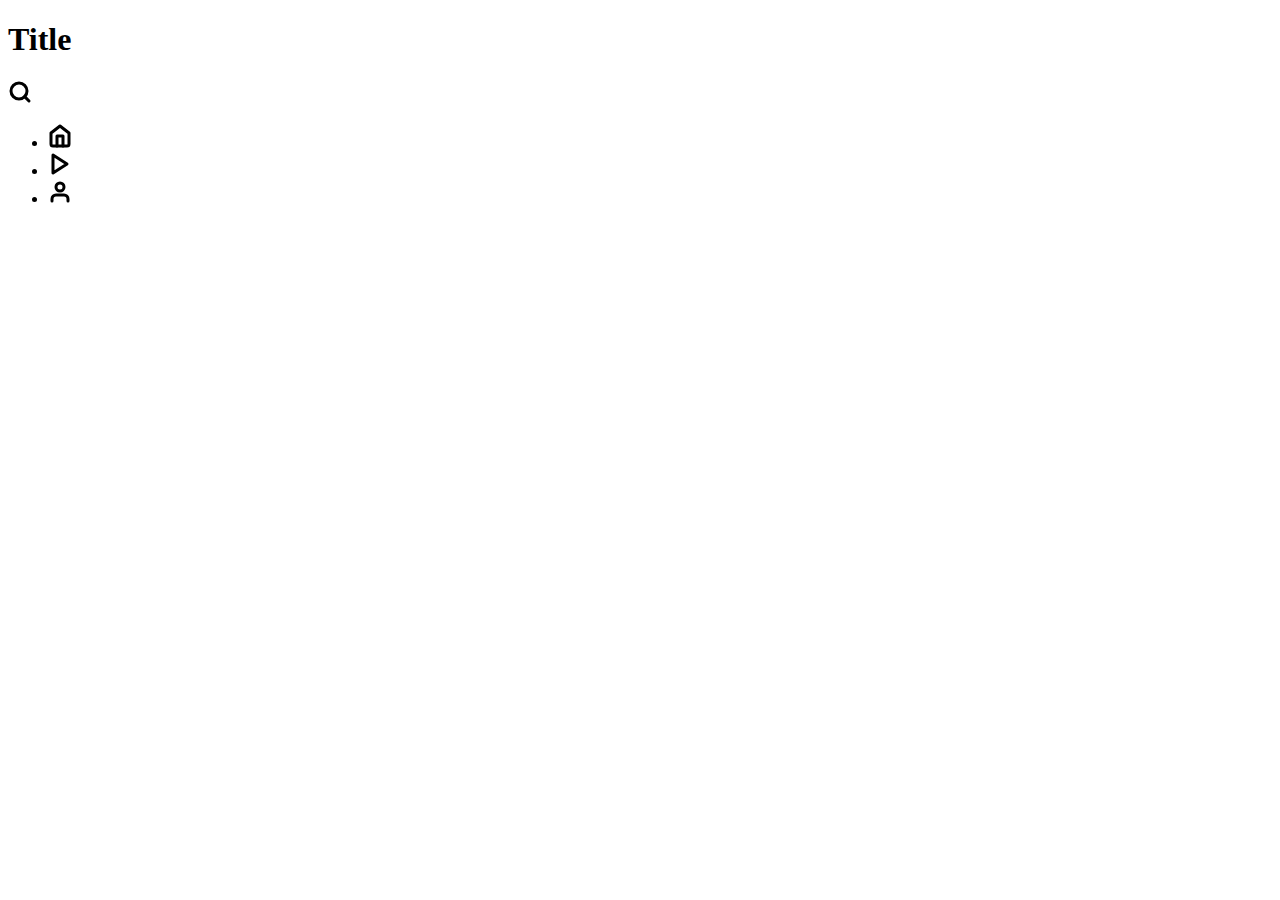
==== index.html @ 8674efd5 "html edited to fit redesigned nav bar" ====
<!DOCTYPE html>
<html>
<head>
    <title>Index</title>

    <link rel="stylesheet" href="style.css">
    <link href="https://fonts.googleapis.com/css2?family=Roboto:wght@400;700&display=swap" rel="stylesheet">

    <meta name="viewport" content="width=device-width, initial-scale=1.0">
	<meta charset="utf-8">
</head>
    
<body>
    <header>
        <div id="header-title"><h1>Title</h1></div>
        <div id="search"><a href="searchPage.html"><img src="images/search.svg" alt="Search"></a></div>
    </header>
    
    <nav>
        <ul>
            <li class="active"><a href="index.html" title="Home"><img src="images/home.svg" alt="Home"></a></li>
            <li><a href="#" title="Find snippets"><img src="images/play.svg" alt=""></a></li>
            <li><a href="userInfo.html" title="Profile"><img src="images/user.svg" alt="Profile"></a></li>
        </ul>
    </nav>

    <div id="content">
        <div class="playlist">

        </div>

    </div> <!-- /content -->

    <footer> <!--would be funny to put an infinite loading sign-->

    </footer>

</body>
</html>
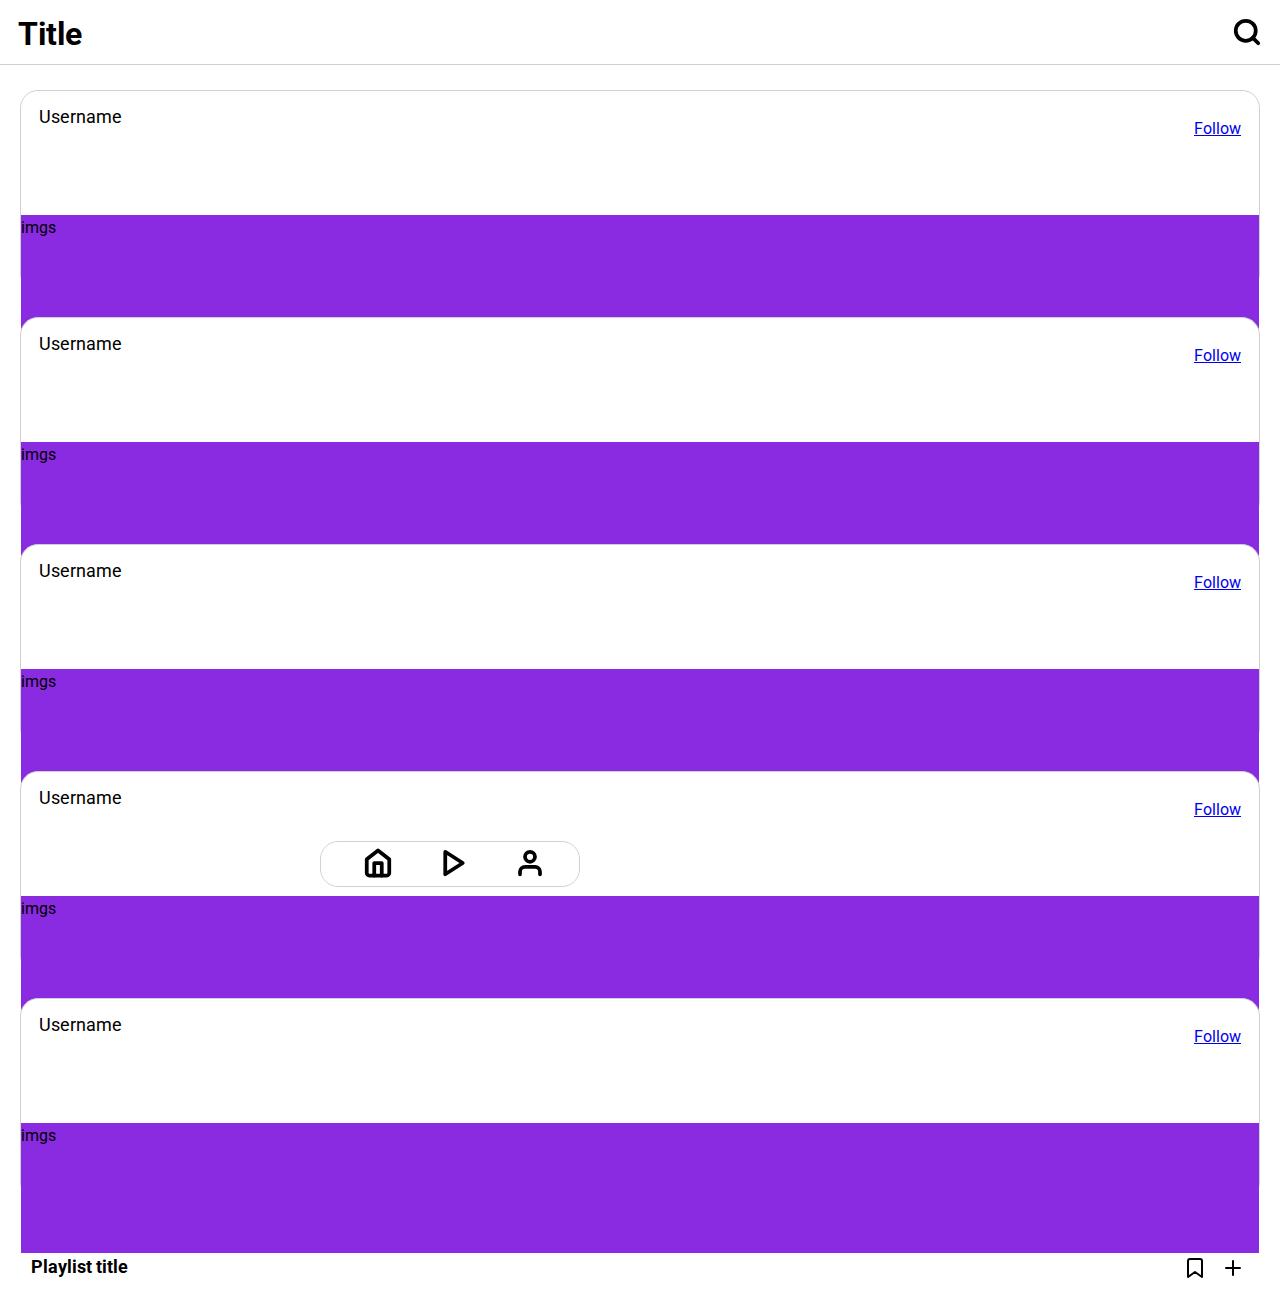
==== commit d61431f5: "initial home css done for mobie devices - still isuess with large screens" ====
--- a/index.html
+++ b/index.html
@@ -12,8 +12,8 @@
     
 <body>
     <header>
-        <div id="header-title"><h1>Title</h1></div>
-        <div id="search"><a href="searchPage.html"><img src="images/search.svg" alt="Search"></a></div>
+        <h1>Title</h1>
+        <div id="search"><a href="searchPage.html" title="Search"><img src="images/search.svg" alt="Search"></a></div>
     </header>
     
     <nav>
@@ -26,9 +26,129 @@
 
     <div id="content">
         <div class="playlist">
+            <div class="user">
+                <p><a href="#">Username</a></p>
+            </div> <!-- /user -->
 
-        </div>
+            <div class="follow">
+                <p><a href="#">Follow</a></p>
+            </div> <!-- /follow -->
 
+            <div class="snippets">imgs
+
+            </div> <!-- /snippets -->
+            
+            <div class="title">
+                <p><strong>Playlist title</strong></p>
+            </div> <!-- /title -->
+
+            <div class="interact">
+                <ul>
+                    <li><a href="#" title="Save playlist"><img src="images/bookmark.svg" alt="Save playlist"></a></li>
+                    <li><a href="#" title="Save this snippet"><img src="images/plus.svg" alt="Save snippet"></a></li>
+                </ul>
+            </div> <!-- /interact -->
+        </div> <!-- /playlist -->
+
+        <div class="playlist">
+            <div class="user">
+                <p><a href="#">Username</a></p>
+            </div> <!-- /user -->
+
+            <div class="follow">
+                <p><a href="#">Follow</a></p>
+            </div> <!-- /follow -->
+
+            <div class="snippets">imgs
+
+            </div> <!-- /snippets -->
+            
+            <div class="title">
+                <p><strong>Playlist title</strong></p>
+            </div> <!-- /title -->
+
+            <div class="interact">
+                <ul>
+                    <li><a href="#" title="Save playlist"><img src="images/bookmark.svg" alt="Save playlist"></a></li>
+                    <li><a href="#" title="Save this snippet"><img src="images/plus.svg" alt="Save snippet"></a></li>
+                </ul>
+            </div> <!-- /interact -->
+        </div> <!-- /playlist -->
+
+        <div class="playlist">
+            <div class="user">
+                <p><a href="#">Username</a></p>
+            </div> <!-- /user -->
+
+            <div class="follow">
+                <p><a href="#">Follow</a></p>
+            </div> <!-- /follow -->
+
+            <div class="snippets">imgs
+
+            </div> <!-- /snippets -->
+            
+            <div class="title">
+                <p><strong>Playlist title</strong></p>
+            </div> <!-- /title -->
+
+            <div class="interact">
+                <ul>
+                    <li><a href="#" title="Save playlist"><img src="images/bookmark.svg" alt="Save playlist"></a></li>
+                    <li><a href="#" title="Save this snippet"><img src="images/plus.svg" alt="Save snippet"></a></li>
+                </ul>
+            </div> <!-- /interact -->
+        </div> <!-- /playlist -->
+
+        <div class="playlist">
+            <div class="user">
+                <p><a href="#">Username</a></p>
+            </div> <!-- /user -->
+
+            <div class="follow">
+                <p><a href="#">Follow</a></p>
+            </div> <!-- /follow -->
+
+            <div class="snippets">imgs
+
+            </div> <!-- /snippets -->
+            
+            <div class="title">
+                <p><strong>Playlist title</strong></p>
+            </div> <!-- /title -->
+
+            <div class="interact">
+                <ul>
+                    <li><a href="#" title="Save playlist"><img src="images/bookmark.svg" alt="Save playlist"></a></li>
+                    <li><a href="#" title="Save this snippet"><img src="images/plus.svg" alt="Save snippet"></a></li>
+                </ul>
+            </div> <!-- /interact -->
+        </div> <!-- /playlist -->
+
+        <div class="playlist">
+            <div class="user">
+                <p><a href="#">Username</a></p>
+            </div> <!-- /user -->
+
+            <div class="follow">
+                <p><a href="#">Follow</a></p>
+            </div> <!-- /follow -->
+
+            <div class="snippets">imgs
+
+            </div> <!-- /snippets -->
+            
+            <div class="title">
+                <p><strong>Playlist title</strong></p>
+            </div> <!-- /title -->
+
+            <div class="interact">
+                <ul>
+                    <li><a href="#" title="Save playlist"><img src="images/bookmark.svg" alt="Save playlist"></a></li>
+                    <li><a href="#" title="Save this snippet"><img src="images/plus.svg" alt="Save snippet"></a></li>
+                </ul>
+            </div> <!-- /interact -->
+        </div> <!-- /playlist -->
     </div> <!-- /content -->
 
     <footer> <!--would be funny to put an infinite loading sign-->
--- a/style.css
+++ b/style.css
@@ -0,0 +1,140 @@
+* {
+    margin: 0;
+    padding: 0;
+    line-height: 1.6em;
+}
+
+body {
+    font: 16px 'Roboto', arial, helvetica, sans-serif;
+}
+
+#content {
+    padding-top: 65px;
+}
+
+header {
+    box-sizing: border-box;
+    padding: 1vh 2vh;
+    width: 100vw;
+    height: 65px;
+    line-height: 1em;
+    position: fixed;
+    top: 0;
+    border-bottom: 1px solid #d1d1d1;
+    background-color: #fff;
+    z-index: 5;
+}
+
+header h1 {
+    display: inline-block;
+}
+
+#search {
+    display: block;
+    width: 30px;
+    height: 30px;
+    float: right; 
+    padding-top: calc(17px - 1vh);
+}
+
+#search img {
+    width: 100%;
+}
+
+nav {           /*figured out nav problem; if vw>620px make margin a calc*/
+    box-sizing: border-box;
+    position: fixed;
+    bottom: 1.5vh;
+    width: 50%;
+    max-width: 260px;
+    height: 46px;
+    margin: 0 25%;
+    border-radius: 18px;
+    border: 1px solid #d1d1d1;
+    background-color: #fff;
+    z-index: 5;
+}
+
+nav ul {
+    list-style: none;
+    box-sizing: border-box;
+    padding: 6px 0;
+    height: 100%;
+    width: 100%;
+}
+
+nav li {
+    display: inline-block;
+    width: 30px;
+    height: 30px;
+    background-color: #fff;
+    margin-left: calc((100% - 90px) / 4);
+}
+
+nav li img {
+    width: 100%;
+}
+
+.playlist {
+    background-color: #fff;
+    height: 200px;
+    margin: 25px 20px 25px 20px;
+    border-radius: 18px;
+    border: 1px solid #d1d1d1;
+    position: relative;
+}
+
+.playlist .user {
+    display: inline-block;
+    position: absolute;
+    left: 18px;
+    height: 10%;
+    padding-top: 1%;
+    font-size: 18px;
+}
+
+.playlist .user a {
+    text-decoration: none;
+    color: black;
+}
+
+.playlist .follow {
+    display: inline-block;
+    position: absolute;
+    right: 18px;
+    height: 10%;
+    padding-top: 2%;
+}
+
+.playlist .snippets {
+    background-color: blueviolet;
+    height: 65%;
+    margin-top: 10%;
+}
+
+.playlist .title {
+    height: 15%;
+    display: inline-block;
+    font-size: 18px;
+    padding-left: 10px;
+    box-sizing: border-box;
+    width: 65%;
+    overflow: hidden;
+}
+
+.playlist .interact {
+    height: 15%;
+    display: inline-block;
+    position: absolute;
+    right: 14px;
+    box-sizing: border-box;
+}
+
+.playlist .interact ul {
+    list-style-type: none;
+}
+
+.playlist .interact li {
+    display: inline-block;
+    padding: 3px 0 3px 10px;
+}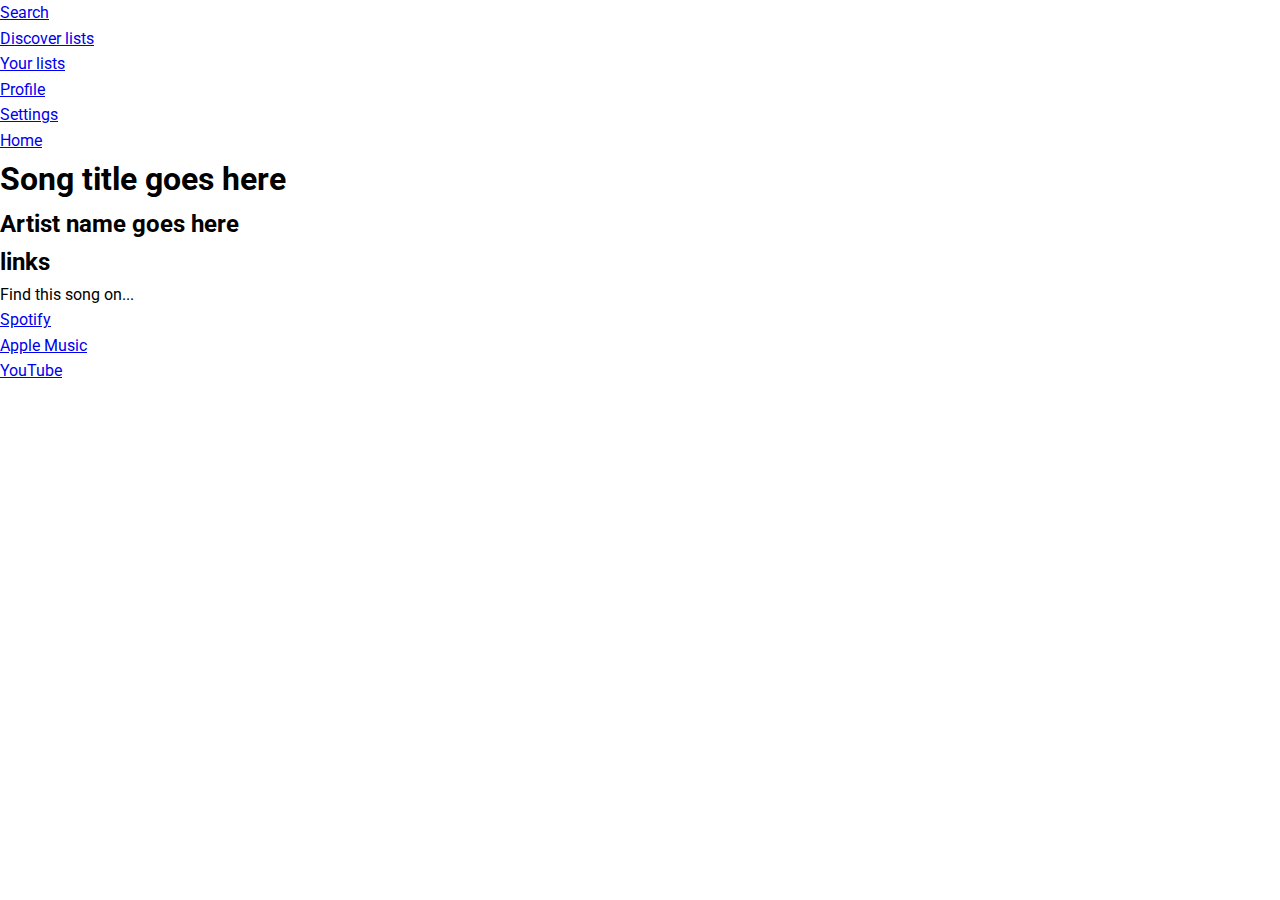
==== commit 6ccf44fc: "starting over with new design in mind" ====
--- a/index.html
+++ b/index.html
@@ -1,7 +1,7 @@
 <!DOCTYPE html>
 <html>
 <head>
-    <title>Index</title>
+    <title>Title</title>
 
     <link rel="stylesheet" href="style.css">
     <link href="https://fonts.googleapis.com/css2?family=Roboto:wght@400;700&display=swap" rel="stylesheet">
@@ -11,149 +11,36 @@
 </head>
     
 <body>
-    <header>
-        <h1>Title</h1>
-        <div id="search"><a href="searchPage.html" title="Search"><img src="images/search.svg" alt="Search"></a></div>
-    </header>
-    
     <nav>
         <ul>
-            <li class="active"><a href="index.html" title="Home"><img src="images/home.svg" alt="Home"></a></li>
-            <li><a href="#" title="Find snippets"><img src="images/play.svg" alt=""></a></li>
-            <li><a href="userInfo.html" title="Profile"><img src="images/user.svg" alt="Profile"></a></li>
+            <li><a href="#">Search</a></li>
+            <li><a href="#">Discover lists</a></li>
+            <li><a href="#">Your lists</a></li>
+            <li><a href="#">Profile</a></li>
+            <li><a href="#">Settings</a></li>
+            <li id="home"><a href="index.html" title="Home">Home</a></li>
         </ul>
     </nav>
 
-    <div id="content">
-        <div class="playlist">
-            <div class="user">
-                <p><a href="#">Username</a></p>
-            </div> <!-- /user -->
+    <div id="song-info">
+        <h1>Song title goes here</h1>
+        <h2>Artist name goes here</h2>
+    </div> <!-- /song-info -->
 
-            <div class="follow">
-                <p><a href="#">Follow</a></p>
-            </div> <!-- /follow -->
+    <div id="interact">
 
-            <div class="snippets">imgs
+    </div> <!-- /interact -->
 
-            </div> <!-- /snippets -->
-            
-            <div class="title">
-                <p><strong>Playlist title</strong></p>
-            </div> <!-- /title -->
+    <div id="links">
+        <h2>links</h2>
 
-            <div class="interact">
-                <ul>
-                    <li><a href="#" title="Save playlist"><img src="images/bookmark.svg" alt="Save playlist"></a></li>
-                    <li><a href="#" title="Save this snippet"><img src="images/plus.svg" alt="Save snippet"></a></li>
-                </ul>
-            </div> <!-- /interact -->
-        </div> <!-- /playlist -->
+        <p>Find this song on...</p>
 
-        <div class="playlist">
-            <div class="user">
-                <p><a href="#">Username</a></p>
-            </div> <!-- /user -->
-
-            <div class="follow">
-                <p><a href="#">Follow</a></p>
-            </div> <!-- /follow -->
-
-            <div class="snippets">imgs
-
-            </div> <!-- /snippets -->
-            
-            <div class="title">
-                <p><strong>Playlist title</strong></p>
-            </div> <!-- /title -->
-
-            <div class="interact">
-                <ul>
-                    <li><a href="#" title="Save playlist"><img src="images/bookmark.svg" alt="Save playlist"></a></li>
-                    <li><a href="#" title="Save this snippet"><img src="images/plus.svg" alt="Save snippet"></a></li>
-                </ul>
-            </div> <!-- /interact -->
-        </div> <!-- /playlist -->
-
-        <div class="playlist">
-            <div class="user">
-                <p><a href="#">Username</a></p>
-            </div> <!-- /user -->
-
-            <div class="follow">
-                <p><a href="#">Follow</a></p>
-            </div> <!-- /follow -->
-
-            <div class="snippets">imgs
-
-            </div> <!-- /snippets -->
-            
-            <div class="title">
-                <p><strong>Playlist title</strong></p>
-            </div> <!-- /title -->
-
-            <div class="interact">
-                <ul>
-                    <li><a href="#" title="Save playlist"><img src="images/bookmark.svg" alt="Save playlist"></a></li>
-                    <li><a href="#" title="Save this snippet"><img src="images/plus.svg" alt="Save snippet"></a></li>
-                </ul>
-            </div> <!-- /interact -->
-        </div> <!-- /playlist -->
-
-        <div class="playlist">
-            <div class="user">
-                <p><a href="#">Username</a></p>
-            </div> <!-- /user -->
-
-            <div class="follow">
-                <p><a href="#">Follow</a></p>
-            </div> <!-- /follow -->
-
-            <div class="snippets">imgs
-
-            </div> <!-- /snippets -->
-            
-            <div class="title">
-                <p><strong>Playlist title</strong></p>
-            </div> <!-- /title -->
-
-            <div class="interact">
-                <ul>
-                    <li><a href="#" title="Save playlist"><img src="images/bookmark.svg" alt="Save playlist"></a></li>
-                    <li><a href="#" title="Save this snippet"><img src="images/plus.svg" alt="Save snippet"></a></li>
-                </ul>
-            </div> <!-- /interact -->
-        </div> <!-- /playlist -->
-
-        <div class="playlist">
-            <div class="user">
-                <p><a href="#">Username</a></p>
-            </div> <!-- /user -->
-
-            <div class="follow">
-                <p><a href="#">Follow</a></p>
-            </div> <!-- /follow -->
-
-            <div class="snippets">imgs
-
-            </div> <!-- /snippets -->
-            
-            <div class="title">
-                <p><strong>Playlist title</strong></p>
-            </div> <!-- /title -->
-
-            <div class="interact">
-                <ul>
-                    <li><a href="#" title="Save playlist"><img src="images/bookmark.svg" alt="Save playlist"></a></li>
-                    <li><a href="#" title="Save this snippet"><img src="images/plus.svg" alt="Save snippet"></a></li>
-                </ul>
-            </div> <!-- /interact -->
-        </div> <!-- /playlist -->
-    </div> <!-- /content -->
-
-    <footer> <!--would be funny to put an infinite loading sign-->
-
-    </footer>
-
+        <ul>
+            <li><a href="#">Spotify</a></li>
+            <li><a href="#">Apple Music</a></li>
+            <li><a href="#">YouTube</a></li>
+        </ul>
+    </div> <!-- /links -->
 </body>
 </html>--- a/style.css
+++ b/style.css
@@ -8,133 +8,9 @@
     font: 16px 'Roboto', arial, helvetica, sans-serif;
 }
 
-#content {
-    padding-top: 65px;
-}
 
-header {
-    box-sizing: border-box;
-    padding: 1vh 2vh;
-    width: 100vw;
-    height: 65px;
-    line-height: 1em;
-    position: fixed;
-    top: 0;
-    border-bottom: 1px solid #d1d1d1;
-    background-color: #fff;
-    z-index: 5;
-}
-
-header h1 {
-    display: inline-block;
-}
-
-#search {
-    display: block;
-    width: 30px;
-    height: 30px;
-    float: right; 
-    padding-top: calc(17px - 1vh);
-}
-
-#search img {
-    width: 100%;
-}
-
-nav {           /*figured out nav problem; if vw>620px make margin a calc*/
-    box-sizing: border-box;
-    position: fixed;
-    bottom: 1.5vh;
-    width: 50%;
-    max-width: 260px;
-    height: 46px;
-    margin: 0 25%;
-    border-radius: 18px;
-    border: 1px solid #d1d1d1;
-    background-color: #fff;
-    z-index: 5;
-}
-
-nav ul {
-    list-style: none;
-    box-sizing: border-box;
-    padding: 6px 0;
-    height: 100%;
-    width: 100%;
-}
-
-nav li {
-    display: inline-block;
-    width: 30px;
-    height: 30px;
-    background-color: #fff;
-    margin-left: calc((100% - 90px) / 4);
-}
-
-nav li img {
-    width: 100%;
-}
-
-.playlist {
-    background-color: #fff;
-    height: 200px;
-    margin: 25px 20px 25px 20px;
-    border-radius: 18px;
-    border: 1px solid #d1d1d1;
-    position: relative;
-}
-
-.playlist .user {
-    display: inline-block;
-    position: absolute;
-    left: 18px;
-    height: 10%;
-    padding-top: 1%;
-    font-size: 18px;
-}
-
-.playlist .user a {
-    text-decoration: none;
-    color: black;
-}
-
-.playlist .follow {
-    display: inline-block;
-    position: absolute;
-    right: 18px;
-    height: 10%;
-    padding-top: 2%;
-}
-
-.playlist .snippets {
-    background-color: blueviolet;
-    height: 65%;
-    margin-top: 10%;
-}
-
-.playlist .title {
-    height: 15%;
-    display: inline-block;
-    font-size: 18px;
-    padding-left: 10px;
-    box-sizing: border-box;
-    width: 65%;
-    overflow: hidden;
-}
-
-.playlist .interact {
-    height: 15%;
-    display: inline-block;
-    position: absolute;
-    right: 14px;
-    box-sizing: border-box;
-}
-
-.playlist .interact ul {
-    list-style-type: none;
-}
-
-.playlist .interact li {
-    display: inline-block;
-    padding: 3px 0 3px 10px;
-}+/* @media screen and (min-width: 580px) { if the screen is too big for the original code to centre the nav, change the margin
+    nav {
+        margin-left: calc((100% - 260px) / 2);
+    }
+} */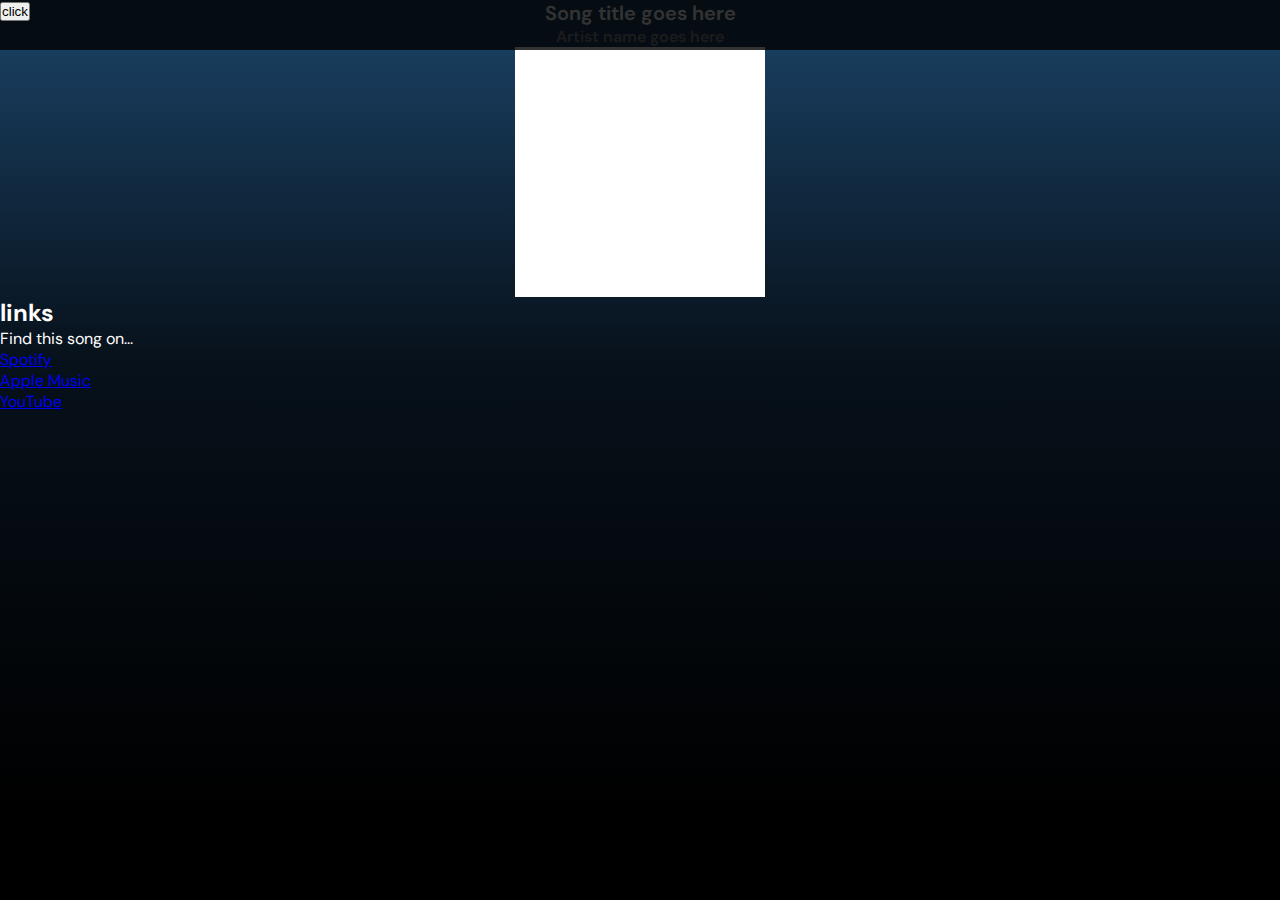
==== commit 62ad9c38: "Mobile nav code copied and pasted in" ====
--- a/index.html
+++ b/index.html
@@ -4,27 +4,33 @@
     <title>Title</title>
 
     <link rel="stylesheet" href="style.css">
-    <link href="https://fonts.googleapis.com/css2?family=Roboto:wght@400;700&display=swap" rel="stylesheet">
-
+    
+    <link rel="preconnect" href="https://fonts.googleapis.com">
+    <link rel="preconnect" href="https://fonts.gstatic.com" crossorigin>
+    <link href="https://fonts.googleapis.com/css2?family=DM+Sans&display=swap" rel="stylesheet">    
+    
     <meta name="viewport" content="width=device-width, initial-scale=1.0">
 	<meta charset="utf-8">
 </head>
     
 <body>
-    <nav>
-        <ul>
-            <li><a href="#">Search</a></li>
-            <li><a href="#">Discover lists</a></li>
-            <li><a href="#">Your lists</a></li>
-            <li><a href="#">Profile</a></li>
-            <li><a href="#">Settings</a></li>
-            <li id="home"><a href="index.html" title="Home">Home</a></li>
+    <nav class="nav">
+        <div id="burger-container"><button id="burger" onclick="showMenu()">click</button></div>
+        <ul class="menu">
+            <li class="menu-item"><a href="index.html">Home</a></li>
+            <li class="menu-item"><a href="#">Search</a></li>
+            <li class="menu-item"><a href="#">Discover lists</a></li>
+            <li class="menu-item"><a href="#">Profile</a></li>
+            <li class="menu-item"><a href="#">Settings</a></li>
         </ul>
     </nav>
 
     <div id="song-info">
         <h1>Song title goes here</h1>
         <h2>Artist name goes here</h2>
+        <div id="img">
+        
+        </div> <!-- /img -->
     </div> <!-- /song-info -->
 
     <div id="interact">
@@ -42,5 +48,8 @@
             <li><a href="#">YouTube</a></li>
         </ul>
     </div> <!-- /links -->
+
+    <script src="script.js"></script>
+
 </body>
 </html>--- a/style.css
+++ b/style.css
@@ -1,13 +1,179 @@
 * {
     margin: 0;
     padding: 0;
-    line-height: 1.6em;
 }
 
 body {
-    font: 16px 'Roboto', arial, helvetica, sans-serif;
+    font: 16px 'DM Sans', sans-serif;
+    color: #fff;
+    background: linear-gradient(180deg, #1A4062 3%, #07111B 40%, rgba(0,0,0,1) 90%);
+    background-repeat: no-repeat;
+    height: 100vh;
 }
 
+nav {
+    position: absolute;
+    display: block;
+    top: 0;
+    left: 0;
+    height: 50px;
+    width: 100%;
+    background: rgba(0, 0, 0, 0.8);
+    transition-delay: 0.2s;
+    transition: all 0.5s ease-out, background 1s ease-out;
+    overflow: hidden;
+    z-index: 1;
+}
+
+nav .burger-container {
+    position: relative;
+    display: inline-block;
+    height: 50px;
+    width: 50px;
+    cursor: pointer;
+    transform: rotate(0deg);
+    transition: all 0.3s cubic-bezier(0.4, 0.01, 0.165, 0.99);
+  }
+
+ ul.menu {
+    position: relative;
+    display: block;
+    padding: 0px 48px 0;
+    list-style: none;
+  }
+ .menu .menu-item {
+    border-bottom: 1px solid #333;
+    margin-top: 5px;
+    transform: scale(1.15) translateY(-30px);
+    opacity: 0;
+    transition: transform 0.5s cubic-bezier(0.4, 0.01, 0.165, 0.99), opacity 0.6s cubic-bezier(0.4, 0.01, 0.165, 0.99);
+  }
+ ul.menu li.menu-item:nth-child(1) {
+    transition-delay: 0.49s;
+  }
+ ul.menu li.menu-item:nth-child(2) {
+    transition-delay: 0.42s;
+  }
+ ul.menu li.menu-item:nth-child(3) {
+    transition-delay: 0.35s;
+  }
+ ul.menu li.menu-item:nth-child(4) {
+    transition-delay: 0.28s;
+  }
+ ul.menu li.menu-item:nth-child(5) {
+    transition-delay: 0.21s;
+  }
+ ul.menu li.menu-item:nth-child(6) {
+    transition-delay: 0.14s;
+  }
+ ul.menu li.menu-item:nth-child(7) {
+    transition-delay: 0.07s;
+  }
+ ul.menu li.menu-item a {
+    display: block;
+    position: relative;
+    color: #FFF;
+    font-family: "Ek Mukta", sans-serif;
+    font-weight: 100;
+    text-decoration: none;
+    font-size: 22px;
+    line-height: 2.35;
+    font-weight: 200;
+    width: 100%;
+  }
+  
+  .menu-opened {
+    height: 100vh;
+    background-color: #000;
+    transition: all 0.3s ease-in, background 0.5s ease-in;
+    transition-delay: 0.25s;
+  }
+
+.menu-opened .menu-item {
+    transform: scale(1) translateY(0px);
+    opacity: 1;
+  }
+.menu-opened ul.menu li.menu-item:nth-child(1) {
+    transition-delay: 0.27s;
+  }
+ .menu-opened ul.menu li.menu-item:nth-child(2) {
+    transition-delay: 0.34s;
+  }
+.menu-opened ul.menu li.menu-item:nth-child(3) {
+    transition-delay: 0.41s;
+  }
+.menu-opened ul.menu li.menu-item:nth-child(4) {
+    transition-delay: 0.48s;
+  }
+.menu-opened ul.menu li.menu-item:nth-child(5) {
+    transition-delay: 0.55s;
+  }
+.menu-opened ul.menu li.menu-item:nth-child(6) {
+    transition-delay: 0.62s;
+  }
+.menu-opened ul.menu li.menu-item:nth-child(7) {
+    transition-delay: 0.69s;
+  }
+  
+  
+
+
+
+/*
+#burger-container {
+    background-color: rgb(134, 133, 133);
+    color: black;
+    position: fixed;
+    top: 10px;
+    left: 10px;
+    display: block;
+    z-index: 5;
+    height: 25px;
+}
+
+.menu {
+    width: 100%;
+    box-sizing: border-box;
+    display: block;
+    position: fixed;
+    padding: 65px 48px 0;
+    list-style: none;
+    background-color: #07111B;
+}
+
+.menu-opened {
+    height: 100%;
+}
+
+nav .menu-item {
+    padding: 20px 0;
+    border-bottom: 1px solid #8C8C8C;
+    padding: 10px 0;
+}
+ nav .menu-item a {
+    color: #fff;
+    text-decoration: none;
+ } */
+
+#song-info h1 {
+    text-align: center;
+    font-size: 1.25em;
+    font-weight: 600;
+}
+
+#song-info h2 {
+    text-align: center;
+    color: #8C8C8C;
+    font-size: 1em;
+    font-weight: 600;
+}
+
+#img {
+    width: 250px;
+    height: 250px;
+    background-color: #fff;
+    margin: 0 calc((100% - 250px)/2);
+}
 
 /* @media screen and (min-width: 580px) { if the screen is too big for the original code to centre the nav, change the margin
     nav {
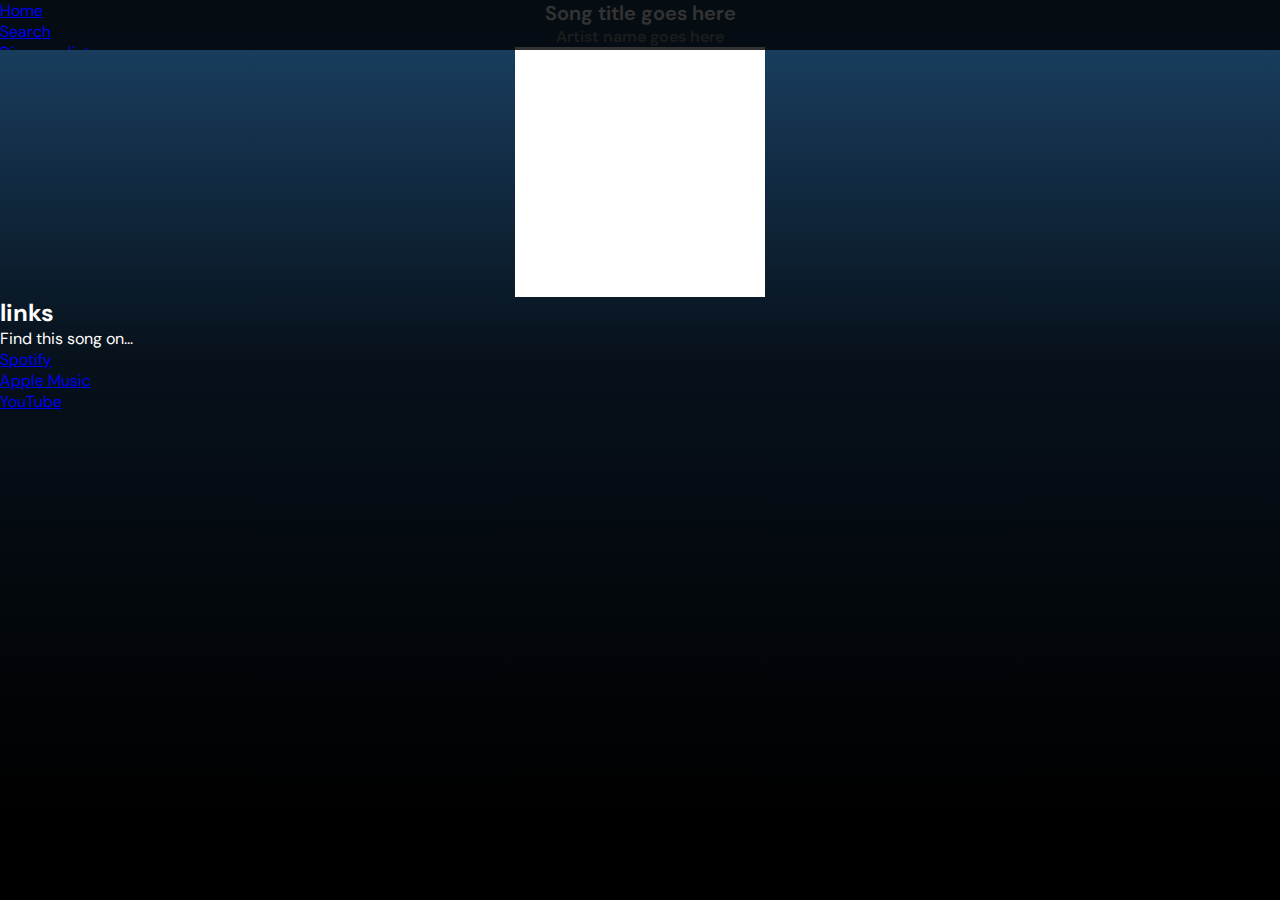
==== commit 4287a6c9: "added a meta http-equiv tag to possibly help with the safari compatability" ====
--- a/index.html
+++ b/index.html
@@ -1,4 +1,5 @@
 <!DOCTYPE html>
+<html lang="en">
 <html>
 <head>
     <title>Title</title>
@@ -9,19 +10,25 @@
     <link rel="preconnect" href="https://fonts.gstatic.com" crossorigin>
     <link href="https://fonts.googleapis.com/css2?family=DM+Sans&display=swap" rel="stylesheet">    
     
+    <meta charset="utf-8">
+    <meta http-equiv="X-UA-Compatible" content="IE=edge">
     <meta name="viewport" content="width=device-width, initial-scale=1.0">
-	<meta charset="utf-8">
 </head>
     
 <body>
-    <nav class="nav">
-        <div id="burger-container"><button id="burger" onclick="showMenu()">click</button></div>
-        <ul class="menu">
-            <li class="menu-item"><a href="index.html">Home</a></li>
-            <li class="menu-item"><a href="#">Search</a></li>
-            <li class="menu-item"><a href="#">Discover lists</a></li>
-            <li class="menu-item"><a href="#">Profile</a></li>
-            <li class="menu-item"><a href="#">Settings</a></li>
+    <nav>
+        <div class="hamburger" onclick="showMenu()">
+            <div class="line"></div>
+            <div class="line"></div>
+            <div class="line"></div>
+        </div>
+
+        <ul class="nav-links">
+            <li class="nav-item active"><a href="index.html">Home</a></li>
+            <li class="nav-item"><a href="#">Search</a></li>
+            <li class="nav-item"><a href="#">Discover lists</a></li>
+            <li class="nav-item"><a href="#">Profile</a></li>
+            <li class="nav-item"><a href="#">Settings</a></li>
         </ul>
     </nav>
 
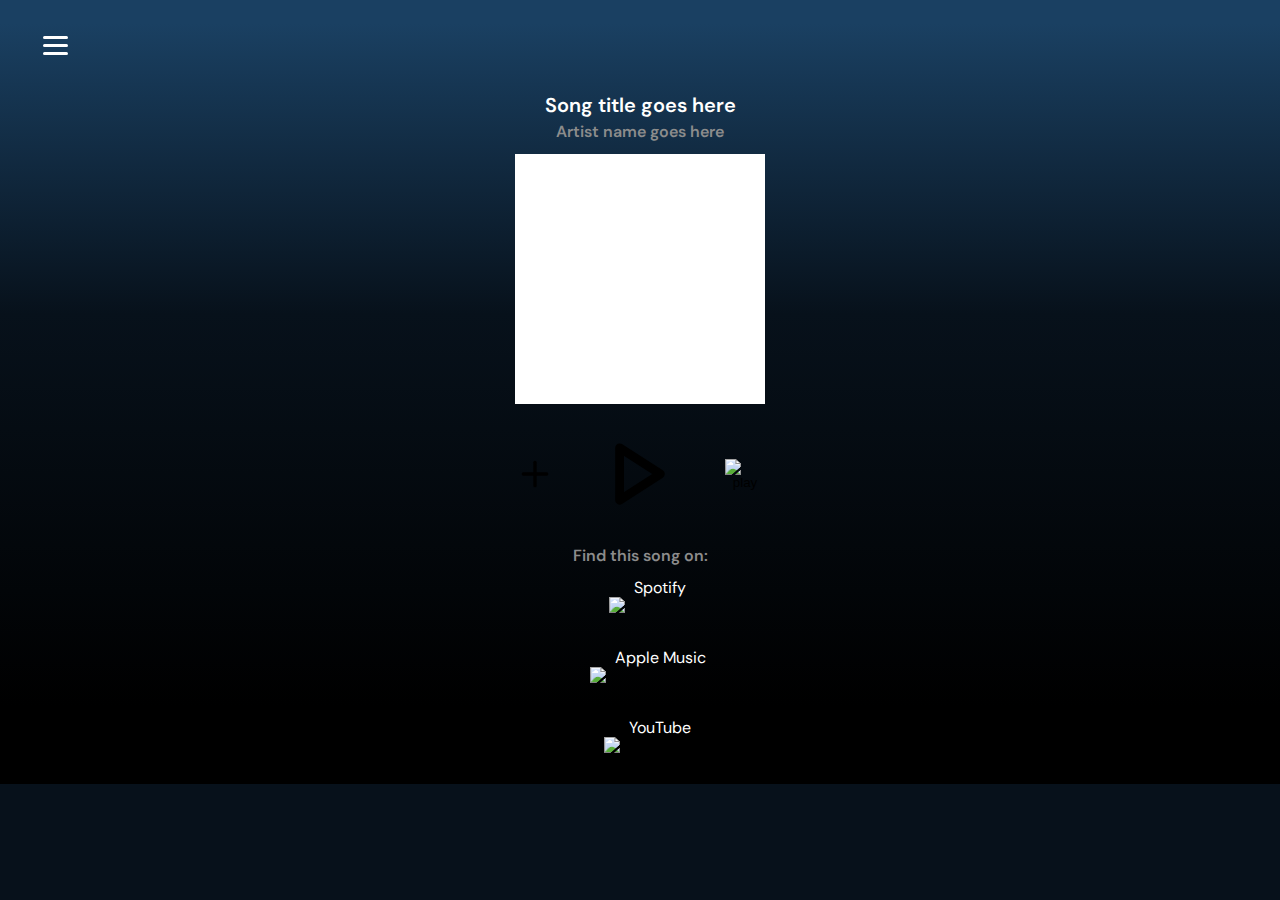
==== commit cc67f67b: "search page initial css almost fully done - cancel button to go" ====
--- a/index.html
+++ b/index.html
@@ -16,6 +16,7 @@
 </head>
     
 <body>
+<div id="content-index">
     <nav>
         <div class="hamburger" onclick="showMenu()">
             <div class="line"></div>
@@ -25,7 +26,7 @@
 
         <ul class="nav-links">
             <li class="nav-item active"><a href="index.html">Home</a></li>
-            <li class="nav-item"><a href="#">Search</a></li>
+            <li class="nav-item"><a href="search.html">Search</a></li>
             <li class="nav-item"><a href="#">Discover lists</a></li>
             <li class="nav-item"><a href="#">Profile</a></li>
             <li class="nav-item"><a href="#">Settings</a></li>
@@ -41,20 +42,37 @@
     </div> <!-- /song-info -->
 
     <div id="interact">
-
+        <button id="save" class="interaction"><img src="images/plus.svg" alt="save"></button>
+        <button id="play" class="interaction"><img src="images/play.svg" alt="play"></button>
+        <button id="like" class="interaction"><img src="images/heart.svg" alt="play"></button>
     </div> <!-- /interact -->
 
     <div id="links">
-        <h2>links</h2>
+        <h2>Find this song on:</h2>
 
-        <p>Find this song on...</p>
+        <div class="external-link">
+            <a href="#">
+                <img src="images/Logo_Spotify.png" alt=" ">
+                <span>Spotify</span>
+            </a>
+        </div>
 
-        <ul>
-            <li><a href="#">Spotify</a></li>
-            <li><a href="#">Apple Music</a></li>
-            <li><a href="#">YouTube</a></li>
-        </ul>
+        <div class="external-link">
+            <a href="#">
+                <img src="images/Logo_AppleMusic.png" alt=" ">
+                <span>Apple Music</span>
+            </a>
+        </div>
+
+        <div class="external-link">
+            <a href="#">
+                <img src="images/Logo_YouTube.png" alt=" ">
+                <span>YouTube</span>
+            </a>
+        </div>
     </div> <!-- /links -->
+
+</div> <!-- /content-index -->
 
     <script src="script.js"></script>
 
--- a/style.css
+++ b/style.css
@@ -5,178 +5,249 @@
 
 body {
     font: 16px 'DM Sans', sans-serif;
+    background-color: #07111B;
     color: #fff;
-    background: linear-gradient(180deg, #1A4062 3%, #07111B 40%, rgba(0,0,0,1) 90%);
+    height: 100%;
+}
+
+#content-index {
+    background: linear-gradient(180deg, #1A4062 3%, #07111B 40%, #000 90%);
     background-repeat: no-repeat;
+    height: 100%;
+}
+
+#content-search {
+    background: linear-gradient(180deg, rgba(0,0,0,1) 10%, rgba(7,17,27,1) 68%, rgba(12,28,44,1) 86%, rgba(22,54,83,1) 100%);
     height: 100vh;
 }
 
+.line {
+    width: 25px;
+    height: 3px;
+    background: #fff;
+    margin: 5px;
+    border-radius: 3px;
+}
+
 nav {
+    position: relative;
+    height: 10vh;
+    z-index: 5;
+}
+
+.hamburger {
     position: absolute;
-    display: block;
-    top: 0;
-    left: 0;
-    height: 50px;
+    cursor: pointer;
+    left: 3%;
+    top: calc((10vh - 29px)/2);
+    z-index: 2;
+}
+
+.nav-links {
+    position: fixed;
+    height: 100%;
     width: 100%;
-    background: rgba(0, 0, 0, 0.8);
-    transition-delay: 0.2s;
-    transition: all 0.5s ease-out, background 1s ease-out;
-    overflow: hidden;
-    z-index: 1;
-}
-
-nav .burger-container {
-    position: relative;
-    display: inline-block;
-    height: 50px;
-    width: 50px;
-    cursor: pointer;
-    transform: rotate(0deg);
-    transition: all 0.3s cubic-bezier(0.4, 0.01, 0.165, 0.99);
-  }
-
- ul.menu {
-    position: relative;
-    display: block;
-    padding: 0px 48px 0;
     list-style: none;
-  }
- .menu .menu-item {
-    border-bottom: 1px solid #333;
-    margin-top: 5px;
-    transform: scale(1.15) translateY(-30px);
+    background-color: #000;
+    clip-path: circle(50px at -5% -10%);
+    -webkit-clip-path: circle(50px at -5% -10%);
+    transition: all 1.5s ease-out;
+    -webkit-transition: all 1.5s ease-out;
+    pointer-events: none;
+    box-sizing: border-box;
+    padding: 12.5vh 8vh 0 8vh;
+}
+
+.nav-links.open {
+    clip-path: circle(140% at -5% -10%);
+    -webkit-clip-path: circle(140% at -5% -10%);
+    pointer-events: all;
+}
+
+.nav-item {
+    height: 40px;
+    width: 100%;
     opacity: 0;
-    transition: transform 0.5s cubic-bezier(0.4, 0.01, 0.165, 0.99), opacity 0.6s cubic-bezier(0.4, 0.01, 0.165, 0.99);
-  }
- ul.menu li.menu-item:nth-child(1) {
-    transition-delay: 0.49s;
-  }
- ul.menu li.menu-item:nth-child(2) {
-    transition-delay: 0.42s;
-  }
- ul.menu li.menu-item:nth-child(3) {
-    transition-delay: 0.35s;
-  }
- ul.menu li.menu-item:nth-child(4) {
-    transition-delay: 0.28s;
-  }
- ul.menu li.menu-item:nth-child(5) {
-    transition-delay: 0.21s;
-  }
- ul.menu li.menu-item:nth-child(6) {
-    transition-delay: 0.14s;
-  }
- ul.menu li.menu-item:nth-child(7) {
-    transition-delay: 0.07s;
-  }
- ul.menu li.menu-item a {
-    display: block;
-    position: relative;
-    color: #FFF;
-    font-family: "Ek Mukta", sans-serif;
-    font-weight: 100;
-    text-decoration: none;
-    font-size: 22px;
-    line-height: 2.35;
-    font-weight: 200;
-    width: 100%;
-  }
-  
-  .menu-opened {
-    height: 100vh;
-    background-color: #000;
-    transition: all 0.3s ease-in, background 0.5s ease-in;
-    transition-delay: 0.25s;
-  }
-
-.menu-opened .menu-item {
-    transform: scale(1) translateY(0px);
-    opacity: 1;
-  }
-.menu-opened ul.menu li.menu-item:nth-child(1) {
-    transition-delay: 0.27s;
-  }
- .menu-opened ul.menu li.menu-item:nth-child(2) {
-    transition-delay: 0.34s;
-  }
-.menu-opened ul.menu li.menu-item:nth-child(3) {
-    transition-delay: 0.41s;
-  }
-.menu-opened ul.menu li.menu-item:nth-child(4) {
-    transition-delay: 0.48s;
-  }
-.menu-opened ul.menu li.menu-item:nth-child(5) {
-    transition-delay: 0.55s;
-  }
-.menu-opened ul.menu li.menu-item:nth-child(6) {
-    transition-delay: 0.62s;
-  }
-.menu-opened ul.menu li.menu-item:nth-child(7) {
-    transition-delay: 0.69s;
-  }
-  
-  
-
-
-
-/*
-#burger-container {
-    background-color: rgb(134, 133, 133);
-    color: black;
-    position: fixed;
-    top: 10px;
-    left: 10px;
-    display: block;
-    z-index: 5;
-    height: 25px;
-}
-
-.menu {
-    width: 100%;
-    box-sizing: border-box;
-    display: block;
-    position: fixed;
-    padding: 65px 48px 0;
-    list-style: none;
-    background-color: #07111B;
-}
-
-.menu-opened {
-    height: 100%;
-}
-
-nav .menu-item {
-    padding: 20px 0;
+    font-size: 1.6em;
+    height: 15vh;
+    padding-top: calc((15vh - 1.6em)/2);
+    box-sizing: border-box;
     border-bottom: 1px solid #8C8C8C;
-    padding: 10px 0;
-}
- nav .menu-item a {
+}
+
+.nav-item:nth-child(1){
+    transition: all 0.5s ease 0.2s;
+}
+
+.nav-item:nth-child(2){
+    transition: all 0.5s ease 0.35s;
+}
+
+.nav-item:nth-child(3){
+    transition: all 0.5s ease 0.5s;
+}
+
+.nav-item:nth-child(4){
+    transition: all 0.5s ease 0.65s;
+}
+
+.nav-item:nth-child(5){
+    transition: all 0.5s ease 0.8s;
+}
+
+.nav-item a{
     color: #fff;
     text-decoration: none;
- } */
-
-#song-info h1 {
+}
+
+.nav-item.fade {
+    opacity: 1;
+}
+
+h1 {
     text-align: center;
     font-size: 1.25em;
     font-weight: 600;
-}
-
-#song-info h2 {
+    line-height: 1.5em;
+}
+
+h2 {
     text-align: center;
     color: #8C8C8C;
     font-size: 1em;
     font-weight: 600;
+    line-height: 1.5em;
 }
 
 #img {
     width: 250px;
     height: 250px;
     background-color: #fff;
-    margin: 0 calc((100% - 250px)/2);
-}
-
-/* @media screen and (min-width: 580px) { if the screen is too big for the original code to centre the nav, change the margin
-    nav {
-        margin-left: calc((100% - 260px) / 2);
-    }
-} */+    margin: 10px calc((100% - 250px)/2);
+}
+
+#interact {
+    margin: 30px calc((100% - 270px)/2);
+    height: 80px;
+    position: relative;
+}
+
+.interaction {
+    height: 60px;
+    width: 60px;
+    border-radius: 30px;
+    border: none;
+    position: absolute;
+    background: none;
+}
+
+#save {
+    left: 0px;
+    top: 10px;
+}
+
+#save img {
+    height: 40px;
+    padding: 10px;
+}
+
+#play {
+    left: calc((100%/2) - 35px);
+    top: 5px;
+    height: 70px;
+    width: 70px;
+    border-radius: 35px;
+}
+
+#play img {
+    height: 70px;
+}
+
+#like {
+    right: 0px;
+    top: 10px;
+}
+
+#like img {
+    height: 40px;
+    padding: 10px;
+}
+
+#links {
+    width: 100%;
+    height: 240px;
+}
+
+.external-link {
+    padding: 5px;
+    width: 250px;
+    text-align: center;
+    margin: 10px calc((100% - 250px)/ 2);
+    height: 50px;
+}
+
+.external-link a {
+    text-decoration: none;
+    color: #fff;
+    height: 50px;
+    margin: 0;
+    display: block;
+}
+
+.external-link img {
+    width: 50px;
+    padding: 0 5px;
+}
+
+.external-link span {
+    height: 50px;
+    display: inline-block;
+    position: relative;
+    bottom: 20px;
+    line-height: 50px;
+}
+
+#search-bar {
+    position: relative;
+}
+
+#search-bar input {
+    width: 92%;
+    height: 30px;
+    margin: 10px 4%;
+    padding: 5px 5px 5px 30px;
+    box-sizing: border-box;
+    background-color: #fff;
+    background-image: url('images/search.png');
+    background-repeat: no-repeat;
+    background-position: 5px 5px;
+    background-size: auto 20px;
+    border: none;
+    border-radius: 8px;
+    transition: width 0.5s ease-out 0.2s, transform 0.7s ease-out, background-position 0.5 ease-out 0.2s;
+    -webkit-transition: width 0.5s ease-out 0.2s, transform 0.7s ease-out;
+    outline: none;
+    color: #000;
+}
+
+#search-bar input:focus {
+    width: 80%;
+    transform: translateY(-10vh);
+    z-index: 10;
+    position: relative;
+    float: left;
+    margin-right: 0;
+}
+
+#cancel-button {
+    height: 30px;
+    box-sizing: border-box;
+    width: 16%;
+    position: absolute;
+    top: -10vh;
+    margin: 10px 0;
+    float: right;
+    background: none;
+    border: none;
+    color: #53708a;
+}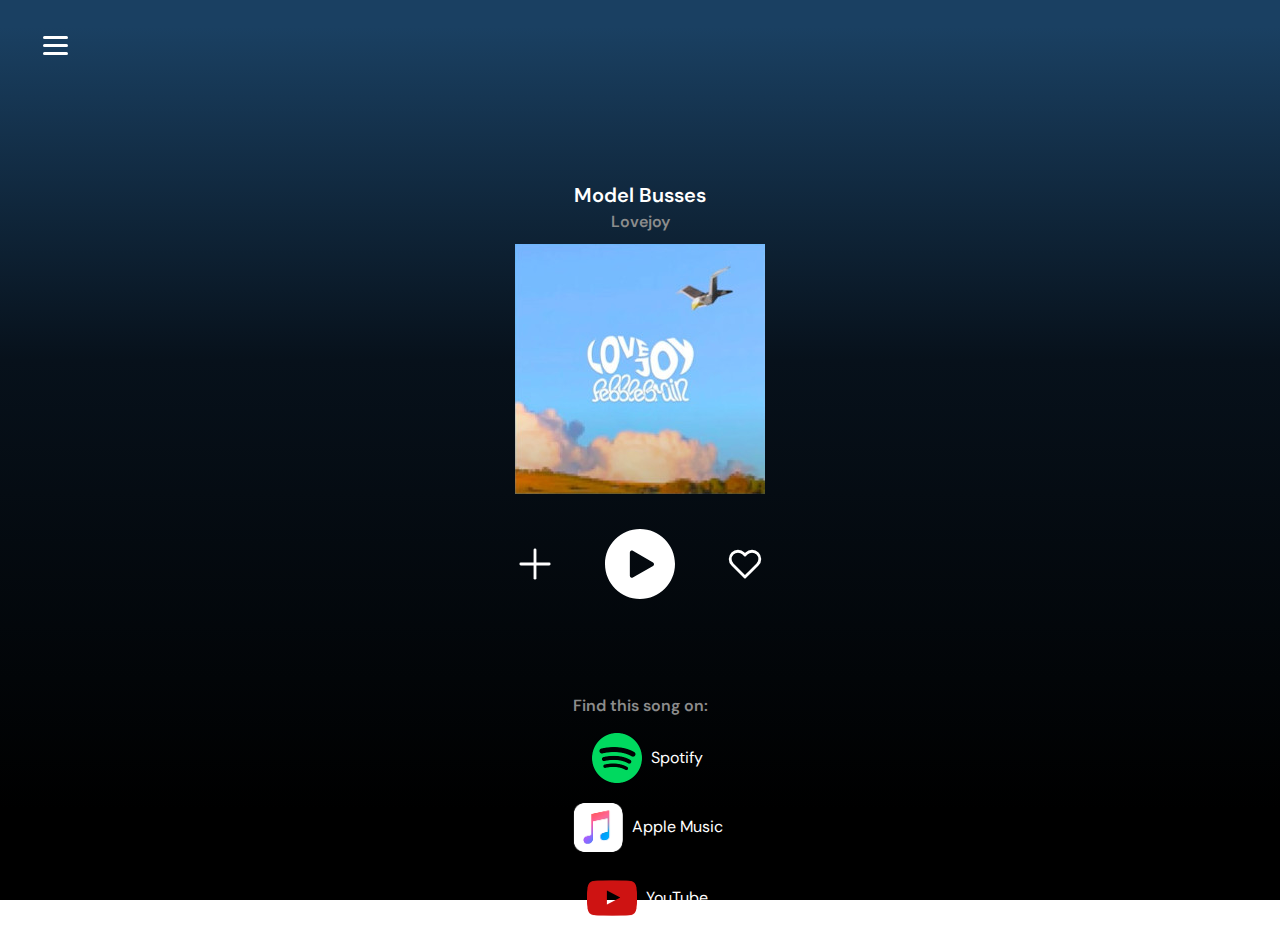
==== commit 6f558502: "visuals added for a specific song" ====
--- a/index.html
+++ b/index.html
@@ -28,45 +28,44 @@
             <li class="nav-item active"><a href="index.html">Home</a></li>
             <li class="nav-item"><a href="search.html">Search</a></li>
             <li class="nav-item"><a href="#">Discover lists</a></li>
-            <li class="nav-item"><a href="#">Profile</a></li>
-            <li class="nav-item"><a href="#">Settings</a></li>
+            <li class="nav-item"><a href="profile.html">Profile</a></li>
         </ul>
     </nav>
 
     <div id="song-info">
-        <h1>Song title goes here</h1>
-        <h2>Artist name goes here</h2>
+        <h1>Model Busses</h1>
+        <h2>Lovejoy</h2>
         <div id="img">
-        
+        <img src="song_covers/ModelBusses.jpg" alt="Pebblebrain album cover">
         </div> <!-- /img -->
     </div> <!-- /song-info -->
 
     <div id="interact">
-        <button id="save" class="interaction"><img src="images/plus.svg" alt="save"></button>
-        <button id="play" class="interaction"><img src="images/play.svg" alt="play"></button>
-        <button id="like" class="interaction"><img src="images/heart.svg" alt="play"></button>
+        <button id="save" class="interaction"><img src="icons/plus.svg" alt="save"></button>
+        <button id="play" class="interaction"><img src="icons/play.svg" alt="play"></button>
+        <button id="like" class="interaction"><img src="icons/heart.svg" alt="play"></button>
     </div> <!-- /interact -->
 
     <div id="links">
         <h2>Find this song on:</h2>
 
         <div class="external-link">
-            <a href="#">
-                <img src="images/Logo_Spotify.png" alt=" ">
+            <a href="https://open.spotify.com/track/2XHa3OK2B1oa5tqa5Sksc1?si=63fa4d0190104635" target="_blank">
+                <img src="icons/Logo_Spotify.png" alt=" ">
                 <span>Spotify</span>
             </a>
         </div>
 
         <div class="external-link">
-            <a href="#">
-                <img src="images/Logo_AppleMusic.png" alt=" ">
+            <a href="https://music.apple.com/us/album/model-buses/1589990166?i=1589990170" target="_blank">
+                <img src="icons/Logo_AppleMusic.png" alt=" ">
                 <span>Apple Music</span>
             </a>
         </div>
 
         <div class="external-link">
-            <a href="#">
-                <img src="images/Logo_YouTube.png" alt=" ">
+            <a href="https://youtu.be/3uJd1sbEvow" target="_blank">
+                <img src="icons/Logo_YouTube.png" alt=" ">
                 <span>YouTube</span>
             </a>
         </div>
--- a/style.css
+++ b/style.css
@@ -5,14 +5,9 @@
 
 body {
     font: 16px 'DM Sans', sans-serif;
-    background-color: #07111B;
-    color: #fff;
-    height: 100%;
-}
-
-#content-index {
     background: linear-gradient(180deg, #1A4062 3%, #07111B 40%, #000 90%);
     background-repeat: no-repeat;
+    color: #fff;
     height: 100%;
 }
 
@@ -32,7 +27,10 @@
 nav {
     position: relative;
     height: 10vh;
-    z-index: 5;
+}
+
+nav.open {
+    z-index: 6;
 }
 
 .hamburger {
@@ -40,7 +38,7 @@
     cursor: pointer;
     left: 3%;
     top: calc((10vh - 29px)/2);
-    z-index: 2;
+    z-index: 5;
 }
 
 .nav-links {
@@ -51,28 +49,34 @@
     background-color: #000;
     clip-path: circle(50px at -5% -10%);
     -webkit-clip-path: circle(50px at -5% -10%);
-    transition: all 1.5s ease-out;
-    -webkit-transition: all 1.5s ease-out;
+    transition: all 2s ease-out;
+    -webkit-transition: all 2s ease-out;
     pointer-events: none;
     box-sizing: border-box;
     padding: 12.5vh 8vh 0 8vh;
 }
 
 .nav-links.open {
-    clip-path: circle(140% at -5% -10%);
-    -webkit-clip-path: circle(140% at -5% -10%);
+    clip-path: circle(200% at -5% -10%);
+    -webkit-clip-path: circle(200% at -5% -10%);
     pointer-events: all;
 }
 
 .nav-item {
-    height: 40px;
     width: 100%;
     opacity: 0;
     font-size: 1.6em;
-    height: 15vh;
-    padding-top: calc((15vh - 1.6em)/2);
+    height: 18vh;
     box-sizing: border-box;
     border-bottom: 1px solid #8C8C8C;
+}
+
+.nav-item a {
+    width: 100%;
+    display: block;
+    padding: calc((18vh - 1.6em)/2) 0;
+    color: #fff;
+    text-decoration: none;
 }
 
 .nav-item:nth-child(1){
@@ -80,24 +84,15 @@
 }
 
 .nav-item:nth-child(2){
-    transition: all 0.5s ease 0.35s;
+    transition: all 0.5s ease 0.4s;
 }
 
 .nav-item:nth-child(3){
-    transition: all 0.5s ease 0.5s;
+    transition: all 0.5s ease 0.6s;
 }
 
 .nav-item:nth-child(4){
-    transition: all 0.5s ease 0.65s;
-}
-
-.nav-item:nth-child(5){
     transition: all 0.5s ease 0.8s;
-}
-
-.nav-item a{
-    color: #fff;
-    text-decoration: none;
 }
 
 .nav-item.fade {
@@ -124,6 +119,10 @@
     height: 250px;
     background-color: #fff;
     margin: 10px calc((100% - 250px)/2);
+}
+
+#img img {
+    width: 100%;
 }
 
 #interact {
@@ -147,8 +146,8 @@
 }
 
 #save img {
-    height: 40px;
-    padding: 10px;
+    height: 34px;
+    padding: 13px;
 }
 
 #play {
@@ -169,8 +168,8 @@
 }
 
 #like img {
-    height: 40px;
-    padding: 10px;
+    height: 34px;
+    padding: 13px;
 }
 
 #links {
@@ -209,45 +208,213 @@
 
 #search-bar {
     position: relative;
-}
-
-#search-bar input {
+    padding: 10px 4%;
     width: 92%;
-    height: 30px;
-    margin: 10px 4%;
-    padding: 5px 5px 5px 30px;
-    box-sizing: border-box;
+    height: 34px;
+}
+
+#search-bar.active {
+    top: 0;
+    padding: 20px 0 20px 4%;
+    width: 96%;
+}
+
+#search-text {
+    width: 100%;
+    height: 100%;
+    box-sizing: border-box;
+    padding: 5px 5px 5px 34px;
     background-color: #fff;
-    background-image: url('images/search.png');
+    background-image: url('icons/search.png');
     background-repeat: no-repeat;
     background-position: 5px 5px;
-    background-size: auto 20px;
+    background-size: auto 24px;
     border: none;
     border-radius: 8px;
-    transition: width 0.5s ease-out 0.2s, transform 0.7s ease-out, background-position 0.5 ease-out 0.2s;
-    -webkit-transition: width 0.5s ease-out 0.2s, transform 0.7s ease-out;
     outline: none;
     color: #000;
-}
-
-#search-bar input:focus {
-    width: 80%;
-    transform: translateY(-10vh);
+    font-size: 1em;
+}
+
+#search-text.active {
+    width: 76%;
     z-index: 10;
     position: relative;
     float: left;
-    margin-right: 0;
-}
-
-#cancel-button {
+}
+
+#search-cancel {
+    display: none;
+}
+
+#search-cancel.active {
+    display: block;
+    box-sizing: border-box;
+    width: 24%;
+    height: 34px;
+    border: none;
+    background: none;
+    color: #397eb9;
+    font-size: 1em;
+}
+#account-info {
+    width: 100%;
+    padding: 10px;
+    box-sizing: border-box;
+}
+
+#pfp {
+    width: 90px;
+    height: 90px;
+    background-color: #fff;
+    margin: 10px calc((100% - 90px)/2);
+}
+
+#playlists {
+    width: 100%;
+    height: 500px;
+    margin: 7px 0;
+}
+
+.playlist {
+    width: 42vw;
+    max-width: 210px;
+    height: calc(42vw + 36px);
+    max-height: 246px;
+    display: block;
+    float: left;
+    margin: 7px 4vw;
+}
+
+.playlist-cover {
+    height: 40vw;
+    max-height: 200px;
+    width: 40vw;
+    max-width: 200px;
+    background-color: #fff;
+    margin: 1vw;
+}
+
+.playlist-title {
+    overflow: hidden;
+    padding: 0 5px;
+    height: 36px;
+    line-height: 36px;
+    font-size: 16px; 
+}
+
+#settings {
+    position: absolute;
+    top: 0;
+    height: 10vh;
+    width: 100%;
+}
+
+#settings.open {
+    z-index: 6;
+}
+
+#cog {
+    position: absolute;
+    right: 0;
+    background: none;
+    height: 10vh;
+    width: 10vh;
+    border: none;
+    z-index: 5;
+}
+
+#cog img {
     height: 30px;
-    box-sizing: border-box;
-    width: 16%;
-    position: absolute;
-    top: -10vh;
-    margin: 10px 0;
-    float: right;
-    background: none;
-    border: none;
-    color: #53708a;
+    margin: calc((10vh - 30px)/2);
+}
+
+.settings-options {
+    position: fixed;
+    height: 100%;
+    width: 100%;
+    list-style: none;
+    background-color: #000;
+    padding: 12.5vh 8vh 0 8vh;
+    box-sizing: border-box;
+    clip-path: circle(50px at 105% -10%);
+    -webkit-clip-path: circle(50px at 105% -10%);
+    transition: all 2s ease-out;
+    -webkit-transition: all 2s ease-out;
+    pointer-events: none;
+}
+
+.settings-options.open {
+    clip-path: circle(200% at 105% -10%);
+    -webkit-clip-path: circle(200% at 105% -10%);
+    pointer-events: all;
+}
+
+.option {
+    width: 100%;
+    box-sizing: border-box;
+    padding: 20px;
+    border-bottom: 1px solid #8C8C8C;
+    opacity: 0;
+}
+
+.option:nth-child(1){
+    transition: all 0.5s ease 0.2s;
+}
+
+.option:nth-child(2){
+    transition: all 0.5s ease 0.35s;
+}
+
+.option:nth-child(3){
+    transition: all 0.5s ease 0.5s;
+}
+
+.option:nth-child(4){
+    transition: all 0.5s ease 0.65s;
+}
+
+.option:nth-child(5){
+    transition: all 0.5s ease 0.8s;
+}
+
+.option.fade {
+    opacity: 1;
+}
+
+@media only screen and (min-width: 520px) {
+    .playlist {
+        margin: 7px calc((100vw - 422px)/4);
+    }
+
+    .playlist-cover {
+        margin: 5px;
+    }
+    
+}
+
+@media only screen and (min-width: 650px) {
+    .playlist {
+        margin: 7px calc((100vw - 633px)/6);
+    }
+}
+
+@media only screen and (min-width: 850px) {
+    .playlist {
+        margin: 7px calc((100vw - 844px)/8);
+    }
+}
+
+@media only screen and (min-height: 780px) {
+    body {
+        height: 100vh;
+    }
+
+    #song-info {
+        margin-top: 10vh;
+    }
+
+    #links {
+        margin-top: 10vh;
+    }
 }